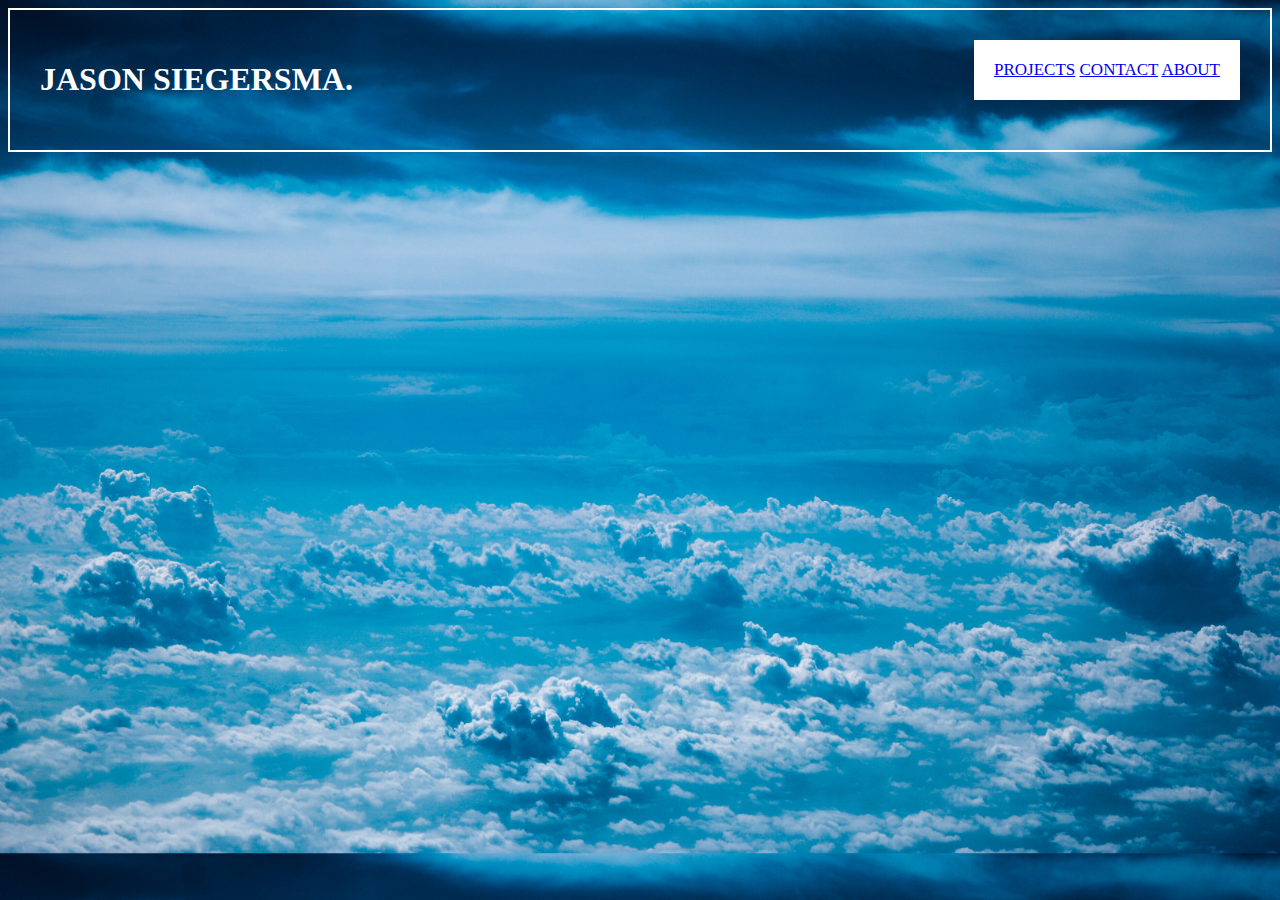
==== Aboutme.html @ 5504f23f "added pages, updated main page, added info" ====
<!DOCTYPE html>
<html lang="en">

<head>
    <meta charset="UTF-8">
    <meta http-equiv="X-UA-Compatible" content="IE=edge">
    <meta name="viewport" content="width=device-width, initial-scale=1.0">
    <title>Jason Siegersma</title>
    <link rel="stylesheet" href="Style.css">
</head>
<article>
    <header>
        <div class="nav">
            <a href="index.html">Projects</a>
            <a href="#Contact">Contact</a>
            <a href="Aboutme.html">About</a>
        </div>
        <h1 class="name">
            Jason Siegersma.
        </h1>

    </header>

    </p>
</article>

<body>

</body>

</html>
---- Style.css ----
body {
    background-color: rgb(20, 20, 120);
    background-image: url('img/backgroundimage3.jpeg');
    background-size: cover  ;
}

h1 {
    color: white;
}

p {
    color: white;
    text-align: center;
}

header {
    display:block;
    color:white;
    background-color: rgba(255, 255, 255, 0);
    text-transform: uppercase;
    text-decoration: none;
    border: 2px solid #fff;
    padding: 30px;
    margin: 0;
}

h3 {
    color: white;
}

div {
    align-items: center;
}

#projects>h2 {
    text-align: center;
    color: white;
}

.projects-inner {
    display: flex;
    flex-flow: row;
    flex-wrap: nowrap;
    align-items: center;
    justify-content: space-around;
}

.projects-inner-imgtext {
    display: flex;
    flex-flow: row;
    flex-wrap: nowrap;
    justify-content: space-around;
    color: white;
}

.nav {
    float: right;
    color:white;
    background-color: white;
    text-align: center;
    padding: 20px 20px;
    text-decoration: none;
    font-size: 17px;
    
}
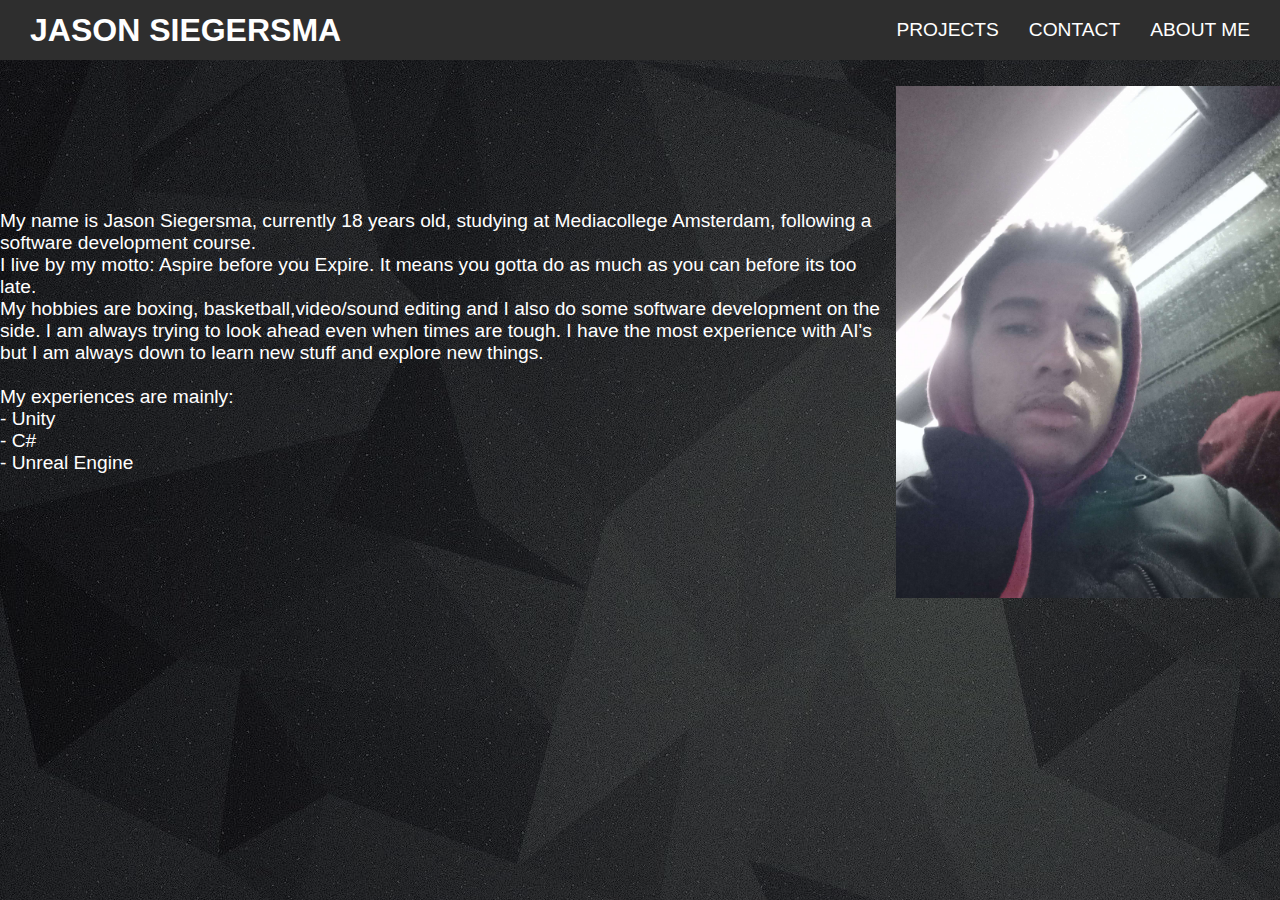
==== commit 98941177: "Updated the site" ====
--- a/Aboutme.html
+++ b/Aboutme.html
@@ -8,24 +8,39 @@
     <title>Jason Siegersma</title>
     <link rel="stylesheet" href="Style.css">
 </head>
-<article>
-    <header>
-        <div class="nav">
-            <a href="index.html">Projects</a>
-            <a href="#Contact">Contact</a>
-            <a href="Aboutme.html">About</a>
-        </div>
-        <h1 class="name">
-            Jason Siegersma.
-        </h1>
-
-    </header>
-
-    </p>
-</article>
 
 <body>
+    <nav>
+        <h1 class="name">
+            Jason Siegersma
+        </h1>
+        <div class="menu">
+            <a class="nav-items" href="index.html">Projects</a>
+            <a class="nav-items" href="contact.html">Contact</a>
+            <a class="nav-items" href="Aboutme.html">About Me</a>
 
-</body>
-
-</html>+        </div>
+    </nav>
+    <div class="projectbox">
+        <div class="projectbox-inner">
+            <img class="projectbox-img-container" src="img/juslikemefr.png">
+            <p class="projectbox-textcon">My name is Jason Siegersma, currently 18 years old, studying at Mediacollege
+                Amsterdam, following a software development course.
+                <br>I live by my motto: Aspire before you Expire. It means you gotta do as much as you can before its
+                too late.
+                <br>My hobbies are boxing, basketball,video/sound editing and I also do some software development on the side. I am always trying to look ahead even when
+                times are tough.
+                I have the most experience with AI's but I am always down to learn new stuff and explore new things.
+                <br>
+                <br>
+                My experiences are mainly:
+                <br>
+                - Unity
+                <br>
+                - C#
+                <br>
+                - Unreal Engine
+            </p>
+        </div>
+    </div>
+</body>--- a/Style.css
+++ b/Style.css
@@ -1,48 +1,90 @@
 body {
     background-color: rgb(20, 20, 120);
-    background-image: url('img/backgroundimage3.jpeg');
-    background-size: cover  ;
-}
-
-h1 {
+    background-size: cover;
+    background: linear-gradient(rgba(0, 0, 0, 0.6), rgba(0, 0, 0, 0.6)), url("img/greybackground.jpg");
+    font-family: sans-serif;
     color: white;
 }
 
-p {
-    color: white;
-    text-align: center;
+* {
+    box-sizing: border-box;
+    margin: 0;
+    padding: 0;
 }
 
-header {
-    display:block;
-    color:white;
-    background-color: rgba(255, 255, 255, 0);
-    text-transform: uppercase;
-    text-decoration: none;
-    border: 2px solid #fff;
-    padding: 30px;
-    margin: 0;
+a{
+    color: rgb(0, 179, 255);
+    
+}
+a:hover{
+    background-color: rgba(255, 255, 255, 0.349);
 }
 
-h3 {
+
+
+nav {
+    display: block;
+    left: 0;
+    top: 0;
+    text-transform: uppercase;
+    
+    padding: 30px;
+    position: sticky;
+    display: flex;
+    flex-direction: row;
+    justify-content: space-between;
+    align-items: center;
+    background: rgb(46, 46, 46);
+    height: 5vh;
+    margin-bottom: 2%;
+}
+.menu{
+    background: none;
+    display: flex;
+    flex-direction: row;
+    gap: 30px;
+
+}
+.nav-items{
+    background: none;
     color: white;
+    text-decoration: none;
+    font-size: 120%;
 }
 
-div {
-    align-items: center;
+.nav-items:hover{
+    cursor: pointer;
+    text-decoration: underline;
+
+}
+.introHeader {
+    text-align: center;
+    margin: 50px;
 }
 
 #projects>h2 {
     text-align: center;
-    color: white;
 }
 
 .projects-inner {
+    display: grid;
+    grid-template-columns: repeat(3, 1fr);
+    row-gap: 3rem;
+}
+
+.projects-inner .proj-container {
+    margin-top: 5vh;
     display: flex;
-    flex-flow: row;
-    flex-wrap: nowrap;
+    flex-flow: column;
+    justify-content: center;
+}
+
+.proj-container {
     align-items: center;
-    justify-content: space-around;
+}
+
+.proj-container>.title {
+    margin-bottom: 0.7rem;
 }
 
 .projects-inner-imgtext {
@@ -50,17 +92,83 @@
     flex-flow: row;
     flex-wrap: nowrap;
     justify-content: space-around;
-    color: white;
+}
+.projectbox{
+    display: flex;
+    flex-direction: column;
+    margin: 0 auto;
+    max-width: 1500px;
+    gap: 50px;
+   
+}
+.projectbox > h2{
+    margin-top: 25px;
+    text-align: center;
+}
+.projectbox-inner{
+    display: flex;
+    flex-direction: row-reverse;
+    justify-content:space-evenly;
+}
+.projectbox-img-container{
+    width: 30%;
+}
+.projectbox-img-container > img{
+    width: 100%;
+    object-fit: contain;
+}
+.projectbox-textcon{
+    display: flex;
+    width: 70%;
+    align-items: center;
+    font-size: 120%;
 }
 
-.nav {
-    float: right;
-    color:white;
-    background-color: white;
+
+
+.project1 {
+    display: flex;
+    margin: auto;
     text-align: center;
-    padding: 20px 20px;
-    text-decoration: none;
-    font-size: 17px;
-    
+    flex-direction: column;
+
 }
 
+.About-me{
+    height: 100vh;
+    padding: 150px;
+}
+
+#AbtmeNav{
+    display: flex;
+}
+
+.projectHeader{
+    margin: 50px;
+}
+
+.projectWrapper{
+    display: flex;
+    flex-direction: column;
+    padding-bottom: 100px;
+}
+
+.projectWrapper > p{
+    width: 50%;
+    padding: 0 50px;
+}
+.projectWrapper > img{
+    width: 50%;
+    padding: 0 50px;
+
+}
+.sitepics{
+    display: flex;
+    flex-direction: row;
+
+}
+.contact {
+    text-align: center;
+    font-size: 110%;
+    flex-direction: column;
+}
